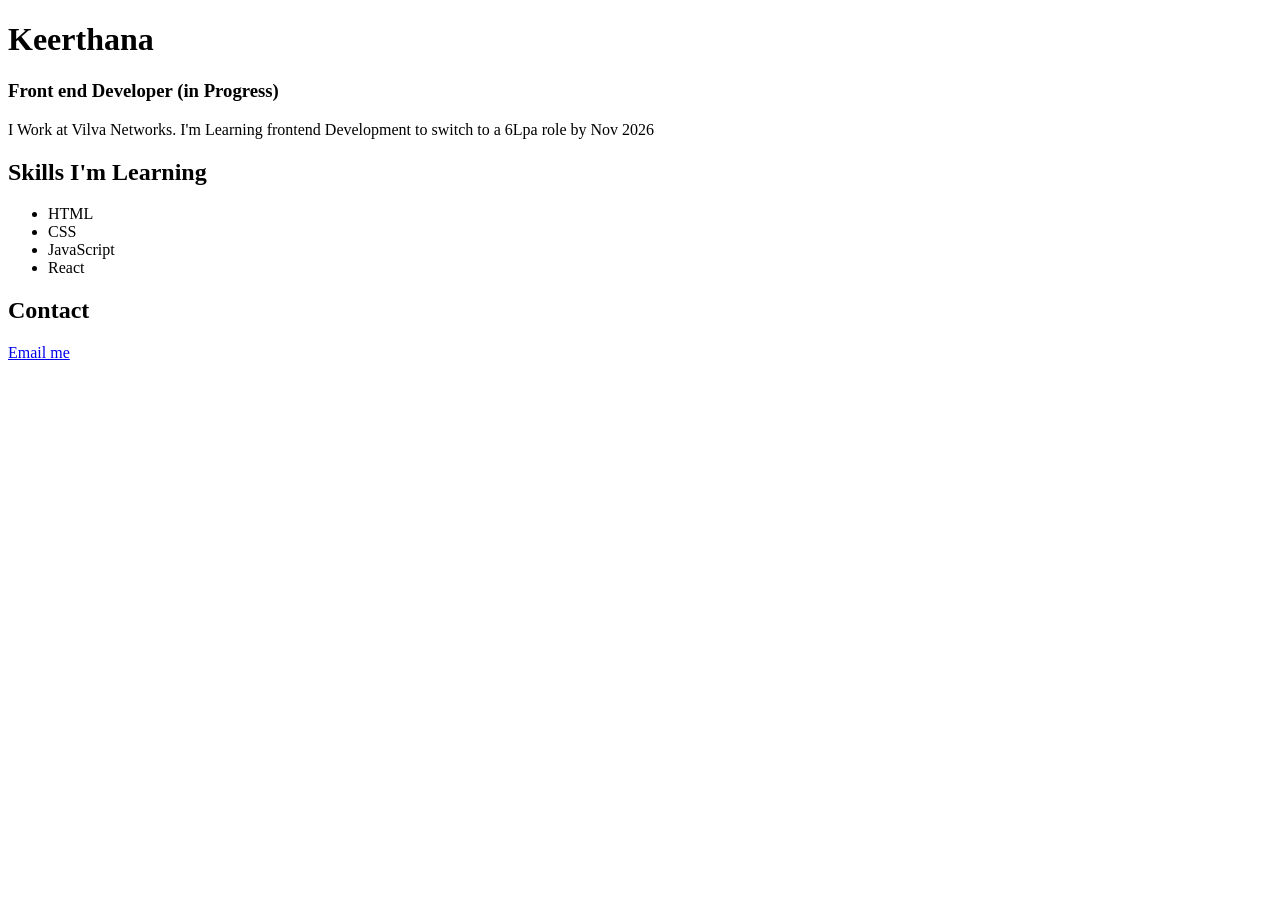
==== index.html @ 575a3458 "Day 1 - my first HTML profile page" ====
<!DOCTYPE html>
<html lang="en">
<head>
    <meta charset="UTF-8">
    <meta name="viewport" content="width=device-width, initial-scale=1.0">
    <title>My Profile</title>
</head>
<body>
    <h1>Keerthana</h1>
    <h3>Front end Developer (in Progress)</h3>

    <p>I Work at Vilva Networks. I'm Learning frontend Development to switch to a 6Lpa role by Nov 2026</p>

    <h2>Skills I'm Learning</h2>
    
    <ul>
        <li>HTML</li>
        <li>CSS</li>
        <li>JavaScript</li>
        <li>React</li>
    </ul>

    <h2>Contact</h2>
    <a href="mailto:keerthanakannan80@gmail.com">Email me</a>
</body>
</html>
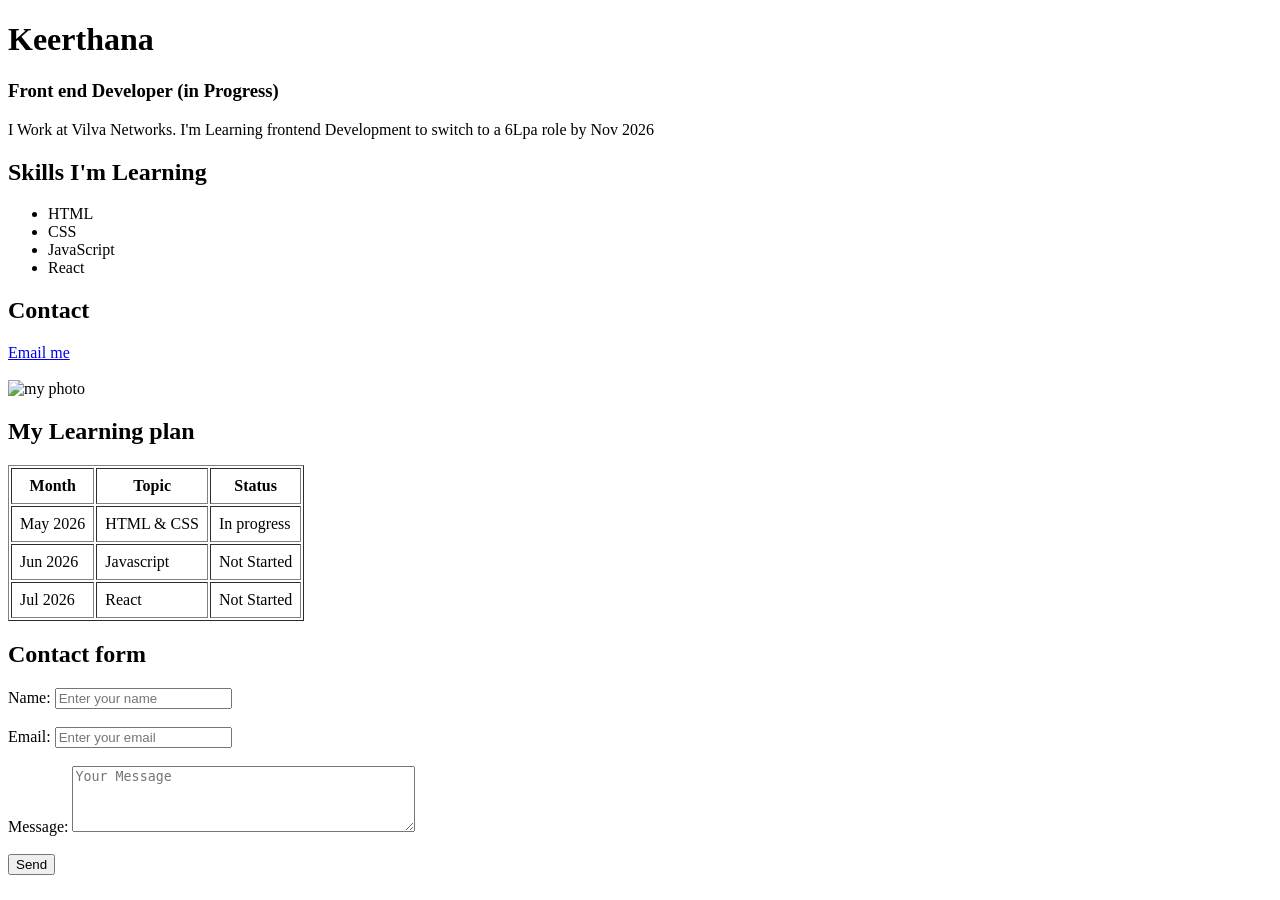
==== commit 19890e3a: "Day 2 - added image, table, and contact form" ====
--- a/index.html
+++ b/index.html
@@ -21,6 +21,49 @@
     </ul>
 
     <h2>Contact</h2>
-    <a href="mailto:keerthanakannan80@gmail.com">Email me</a>
+    <a href="mailto:keerthanakannan80@gmail.com">Email me</a> <br><br>
+
+    <img src="https://via.placeholder.com/150" alt="my photo" width="150">
+
+    <h2>My Learning plan</h2>
+
+    <table border="1" cellpadding="8">
+        <tr>
+            <th>Month</th>
+            <th>Topic</th>
+            <th>Status</th>
+        </tr>
+        <tr>
+            <td>May 2026</td>
+            <td>HTML & CSS</td>
+            <td>In progress</td>
+        </tr>
+
+        <tr>
+            <td>Jun 2026</td>
+            <td>Javascript</td>
+            <td>Not Started</td>
+        </tr>
+
+        <tr>
+            <td>Jul 2026</td>
+            <td>React</td>
+            <td>Not Started</td>
+        </tr>
+    </table>
+
+    <h2>Contact form</h2>
+    <form>
+        <label>Name:</label>
+        <input type="text" placeholder="Enter your name"><br><br>
+
+        <label>Email:</label>
+        <input type="email" placeholder="Enter your email"><br><br>
+        
+        <label>Message:</label>
+        <textarea rows="4" cols="40" placeholder="Your Message"></textarea><br><br>
+
+        <button type="submit">Send</button>
+    </form>
 </body>
 </html>
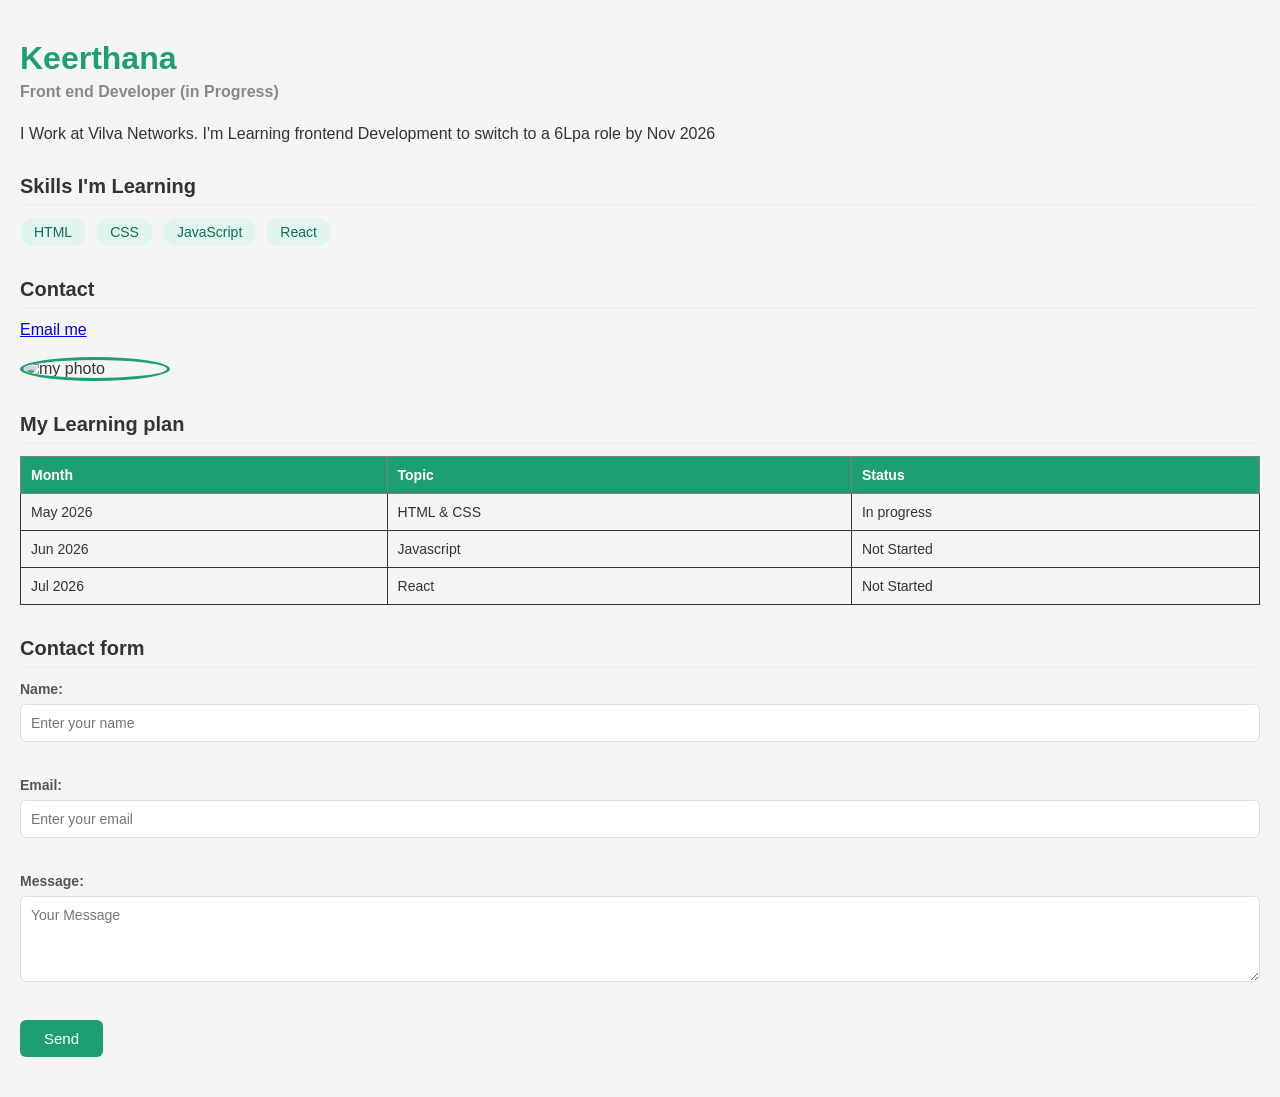
==== commit 76f62e1d: "Day 3 - added CSS styling, box model, colors, layout" ====
--- a/index.html
+++ b/index.html
@@ -1,69 +1,75 @@
 <!DOCTYPE html>
 <html lang="en">
+
 <head>
     <meta charset="UTF-8">
     <meta name="viewport" content="width=device-width, initial-scale=1.0">
     <title>My Profile</title>
+    <link rel="stylesheet" href="style.css">
 </head>
+
 <body>
-    <h1>Keerthana</h1>
-    <h3>Front end Developer (in Progress)</h3>
+    <div class=".container">
+        <h1>Keerthana</h1>
+        <h3>Front end Developer (in Progress)</h3>
 
-    <p>I Work at Vilva Networks. I'm Learning frontend Development to switch to a 6Lpa role by Nov 2026</p>
+        <p>I Work at Vilva Networks. I'm Learning frontend Development to switch to a 6Lpa role by Nov 2026</p>
 
-    <h2>Skills I'm Learning</h2>
-    
-    <ul>
-        <li>HTML</li>
-        <li>CSS</li>
-        <li>JavaScript</li>
-        <li>React</li>
-    </ul>
+        <h2>Skills I'm Learning</h2>
 
-    <h2>Contact</h2>
-    <a href="mailto:keerthanakannan80@gmail.com">Email me</a> <br><br>
+        <ul>
+            <li>HTML</li>
+            <li>CSS</li>
+            <li>JavaScript</li>
+            <li>React</li>
+        </ul>
 
-    <img src="https://via.placeholder.com/150" alt="my photo" width="150">
+        <h2>Contact</h2>
+        <a href="mailto:keerthanakannan80@gmail.com">Email me</a> <br><br>
 
-    <h2>My Learning plan</h2>
+        <img src="https://via.placeholder.com/150" alt="my photo" width="150">
 
-    <table border="1" cellpadding="8">
-        <tr>
-            <th>Month</th>
-            <th>Topic</th>
-            <th>Status</th>
-        </tr>
-        <tr>
-            <td>May 2026</td>
-            <td>HTML & CSS</td>
-            <td>In progress</td>
-        </tr>
+        <h2>My Learning plan</h2>
 
-        <tr>
-            <td>Jun 2026</td>
-            <td>Javascript</td>
-            <td>Not Started</td>
-        </tr>
+        <table border="1" cellpadding="8">
+            <tr>
+                <th>Month</th>
+                <th>Topic</th>
+                <th>Status</th>
+            </tr>
+            <tr>
+                <td>May 2026</td>
+                <td>HTML & CSS</td>
+                <td>In progress</td>
+            </tr>
 
-        <tr>
-            <td>Jul 2026</td>
-            <td>React</td>
-            <td>Not Started</td>
-        </tr>
-    </table>
+            <tr>
+                <td>Jun 2026</td>
+                <td>Javascript</td>
+                <td>Not Started</td>
+            </tr>
 
-    <h2>Contact form</h2>
-    <form>
-        <label>Name:</label>
-        <input type="text" placeholder="Enter your name"><br><br>
+            <tr>
+                <td>Jul 2026</td>
+                <td>React</td>
+                <td>Not Started</td>
+            </tr>
+        </table>
 
-        <label>Email:</label>
-        <input type="email" placeholder="Enter your email"><br><br>
-        
-        <label>Message:</label>
-        <textarea rows="4" cols="40" placeholder="Your Message"></textarea><br><br>
+        <h2>Contact form</h2>
+        <form>
+            <label>Name:</label>
+            <input type="text" placeholder="Enter your name"><br><br>
 
-        <button type="submit">Send</button>
-    </form>
+            <label>Email:</label>
+            <input type="email" placeholder="Enter your email"><br><br>
+
+            <label>Message:</label>
+            <textarea rows="4" cols="40" placeholder="Your Message"></textarea><br><br>
+
+            <button type="submit">Send</button>
+        </form>
+    </div>
 </body>
+
 </html>
--- a/style.css
+++ b/style.css
@@ -0,0 +1,117 @@
+*{
+    margin: 0;
+    padding: 0;
+    box-sizing: border-box;
+}
+
+body{
+    font-family: Arial, Helvetica, sans-serif;
+    background-color: #f5f5f5;
+    color: #333333;
+    padding: 40px 20px;
+}
+
+.container{
+    max-width: 700px;
+    margin: 0 auto;
+    background-color: #ffffff;
+    padding: 40px;
+    border-radius: 12px;
+}
+
+h1{
+    font-size: 32px;
+    color: #1d9e75;
+    margin-bottom: 6px;
+}
+
+h3{
+    font-size: 16px;
+    color: #888888;
+    margin-bottom: 24px;
+}
+
+h2{
+    font-size: 20px;
+    margin-top: 32px;
+    margin-bottom: 12px;
+    border-bottom: 2px solid #f0f0f0;
+    padding-bottom: 6px;
+}
+
+img{
+    border-radius: 50%;
+    border: 3px solid #1d9e75;
+    display: block;
+    margin-bottom: 20px;
+}
+
+ul{
+    list-style: none;
+    display: flex;
+    gap: 10px;
+    flex-wrap: wrap;
+}
+
+ul li{
+    background-color: #e1f5ee;
+    color: #0f6e56;
+    padding: 6px 14px;
+    border-radius: 99px;
+    font-size: 14px;
+}
+
+table{
+    width: 100%;
+    border-collapse: collapse;
+    font-size: 14px;
+}
+
+th{
+    background-color: #1d9e75;
+    color: white;
+    padding: 10px;
+    text-align: left;
+}
+
+td{
+    padding: 10px;
+    border-bottom: 1px solid #f0f0f0;
+    border-color: #333333;
+}
+
+input, textarea {
+    width: 100%;
+    padding: 10px;
+    margin-top: 6px;
+    margin-bottom: 16px;
+    border: 1px solid #dddddd;
+    border-radius: 6px;
+    font-size: 14px;
+    font-family: Arial, Helvetica, sans-serif;
+
+}
+
+
+label{
+    font-size: 14px;
+    color: #555555;
+    font-weight: bold;
+
+}
+
+button{
+    background-color: #1d9e75;
+    color: white;
+    padding: 10px 24px;
+    border: none;
+    border-radius: 6px;
+    font-size: 15px;
+    cursor: pointer;
+}
+
+button:hover{
+    background-color: #0f6e56;
+}
+
+
